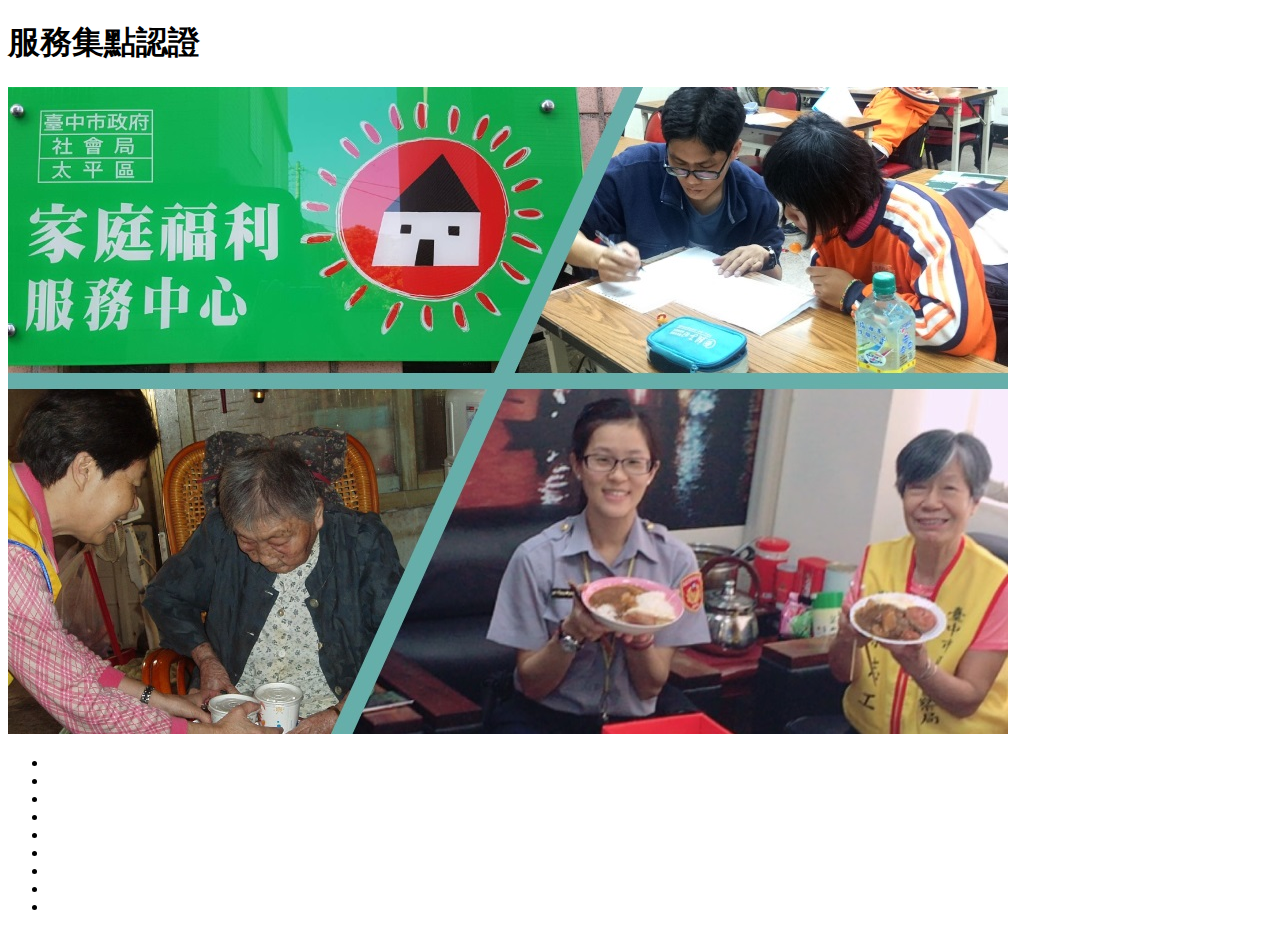
==== index.html @ 39d68c22 "change title" ====
<!DOCTYPE html>
<html>
    <head>
        <meta name="viewport" content="width=device-width, initial-scale=1">
        <meta http-equiv="Content-Type" content="text/html; charset=utf-8">
        <!--
        Chrome for Android

    The Chrome team has recently implemented a feature that tells the browser to launch the page fullscreen when the user has added it to the home screen. It is similar to the iOS Safari model.
        -->
        <meta name="mobile-web-app-capable" content="yes">
        <meta name="viewport" content="width=device-width, initial-scale=1.0, maximum-scale=1.0, user-scalable=1" />
        <meta name="apple-mobile-web-app-capable" content="yes" />
        <meta name="apple-mobile-web-app-status-bar-style" content="black-translucent" />
        <link rel="stylesheet" href="jqm/jquery.mobile-1.4.3.css" />
        <link rel="stylesheet" type="text/css" href="css/index.css" />

        <script src="jqm/jquery-1.11.1.min.js"></script>
        <script src="jqm/jquery.mobile-1.4.3.min.js"></script>
        <title>Hello World</title>
    </head>
    <body>
        <!-- page about start -->
        <div data-role="page" id="p_exocard">
            <div data-role="header" data-position="fixed" data-tap-toggle="false">
                <h1>服務集點認證</h1>
            </div>
            <div role="main" class="ui-content">
                <img src="img/bg.jpg" />
                <ul>
                    <li class="a"></li>
                    <li class="b"></li>
                    <li class="b"></li>
                    <li class="b"></li>
                    <li class="b"></li>
                    <li class="b"></li>
                    <li class="b"></li>
                    <li class="b"></li>
                    <li class="b"></li>
                </ul>
            </div><!-- end of ui-content-->
        </div>
        <!--end of page home-->

        <script type="text/javascript" src="cordova.js"></script>
        <script type="text/javascript" src="js/index.js"></script>
    </body>
</html>
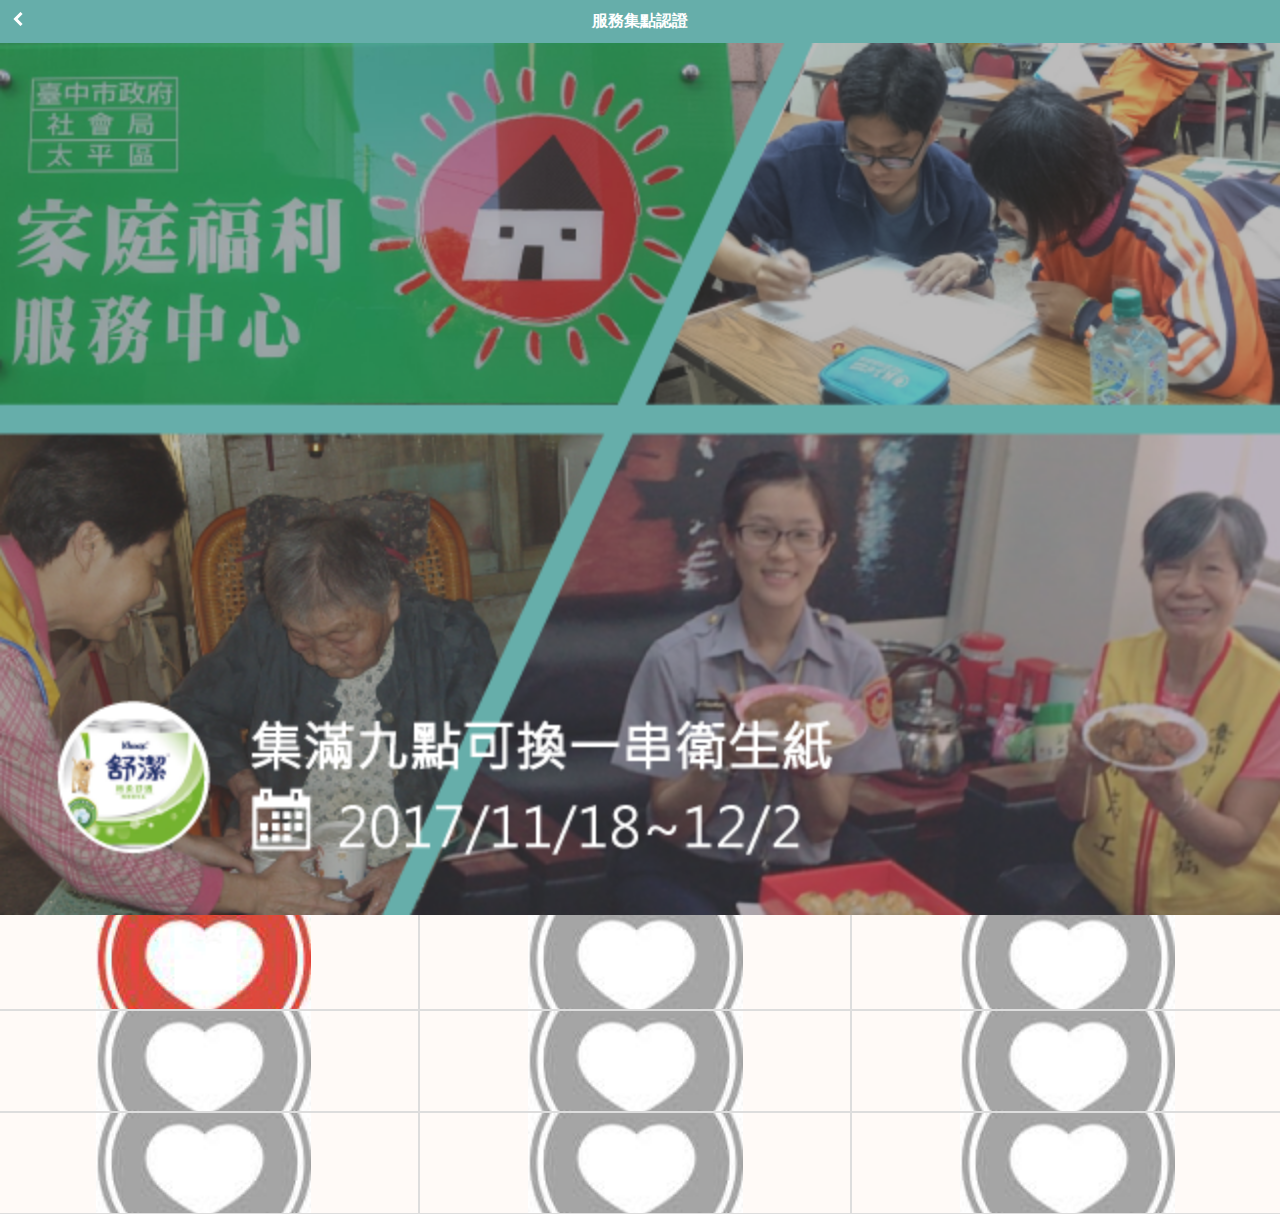
==== commit e60b9dfe: "上傳簡報、Demo影片" ====
--- a/index.html
+++ b/index.html
@@ -23,6 +23,7 @@
         <!-- page about start -->
         <div data-role="page" id="p_exocard">
             <div data-role="header" data-position="fixed" data-tap-toggle="false">
+                <a href="#nav-panel" id="nav-panel" data-icon="carat-l" data-iconpos="notext" onclick="location.href ='login.html'">Menu</a>
                 <h1>服務集點認證</h1>
             </div>
             <div role="main" class="ui-content">
--- a/css/index.css
+++ b/css/index.css
@@ -0,0 +1,58 @@
+#p_exocard div[data-role="header"]{
+    background-color: #66aeaa;
+    border-style: none;
+}
+#nav-panel{
+    background-color: transparent;
+    border:none;
+    box-shadow: none;
+}
+#nav-panel:after{
+    background-color: transparent;
+}
+#p_exocard div[data-role="header"] h1{
+    text-shadow:none;
+    color: #FFF;
+}
+#p_exocard div[role="main"]{
+    padding: 0;
+}
+#p_exocard div[role="main"] img{
+    width: 100%;
+}
+ul{
+    list-style: none;
+    margin:-1%;
+    padding: 0;
+    width: 105%;
+}
+li{
+    width: 32%;
+    height: 100px;
+    float: left;
+    border-color: #DDD;
+    border-style: solid;
+    border-width: 1px;
+}
+li.a{
+    background-image: url(../img/a.png);
+    background-size: 50% auto;
+    background-repeat: no-repeat;
+    background-position: 50% 50%;
+}
+li.b{
+    background-image: url(../img/b.png);
+    background-size: 50% auto;
+    background-repeat: no-repeat;
+    background-position: 50% 50%;
+}
+.home{
+    width: 5px !important;
+    margin-left: 2px !important;
+    height: 12px;
+    display: block;
+    background-image: url(../img/home.png) !important;
+    background-size: cover;
+    line-height: 30px;
+    vertical-align: middle;
+}